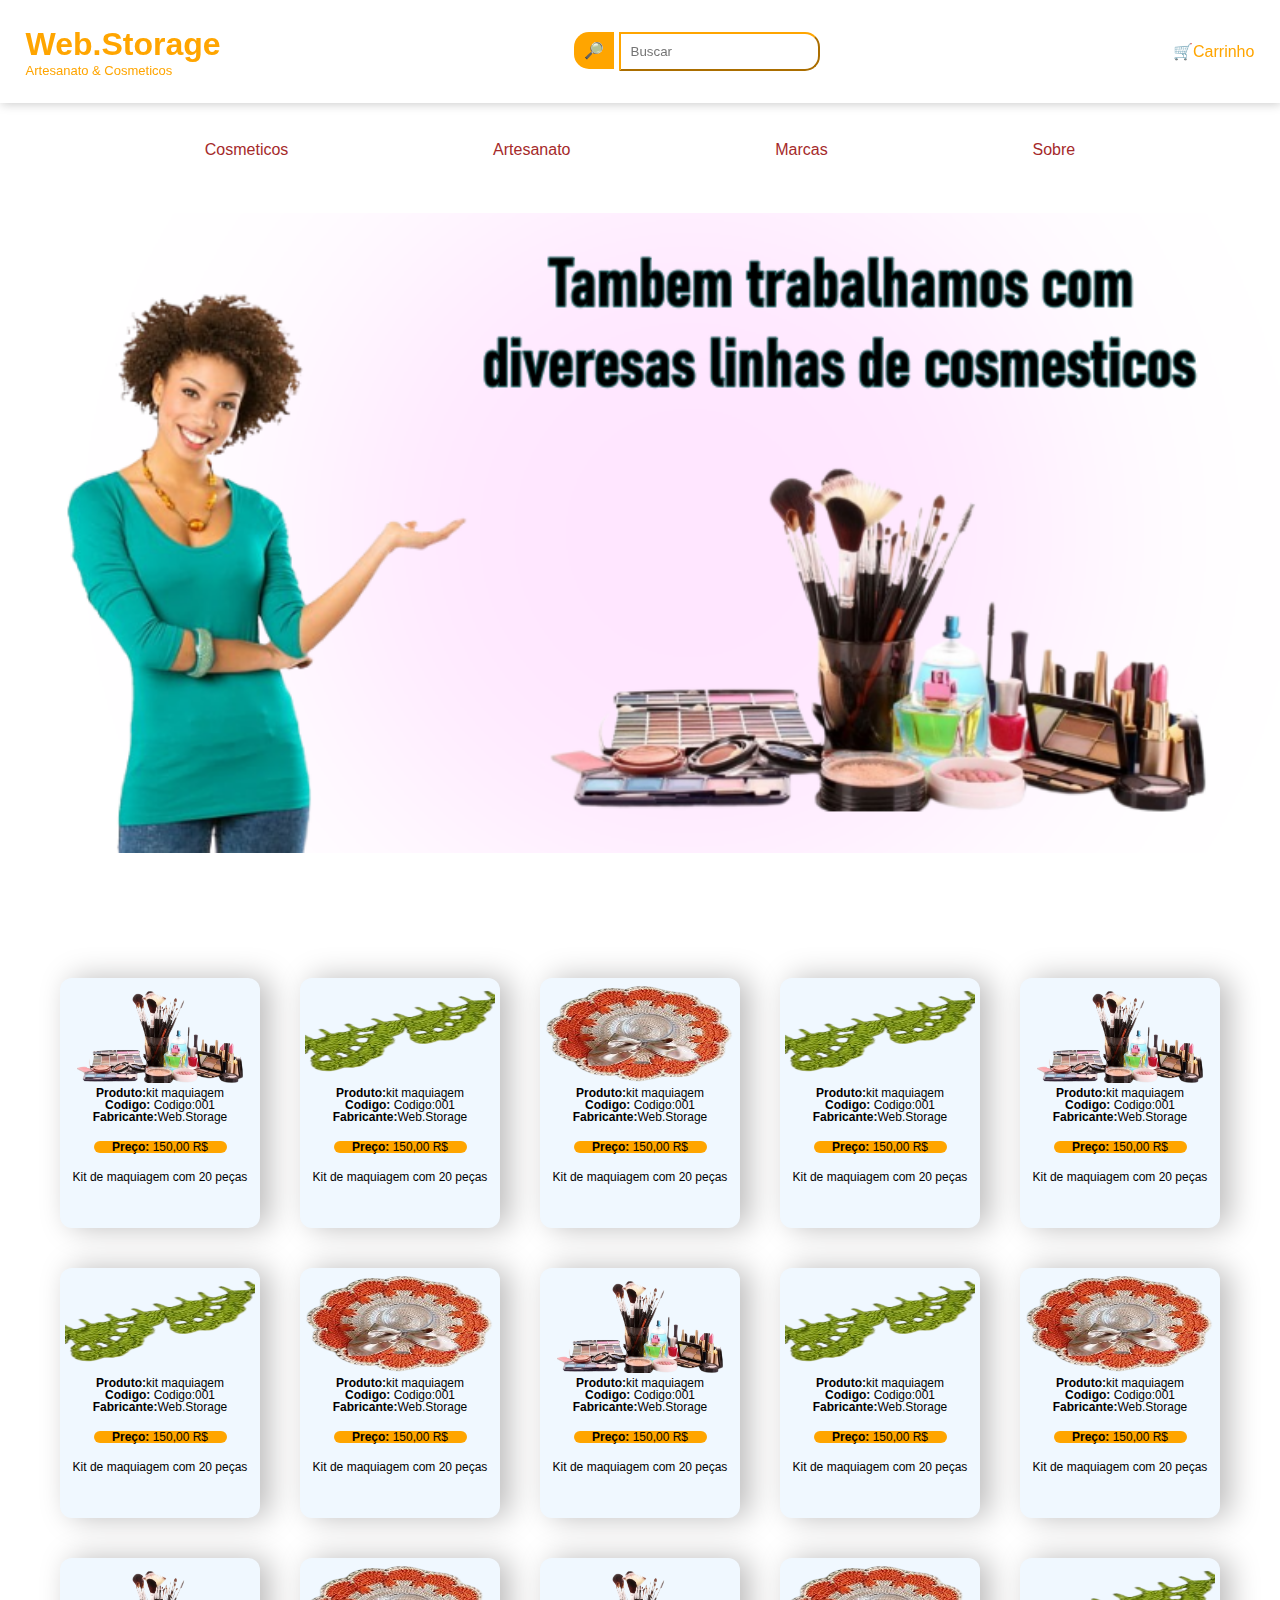
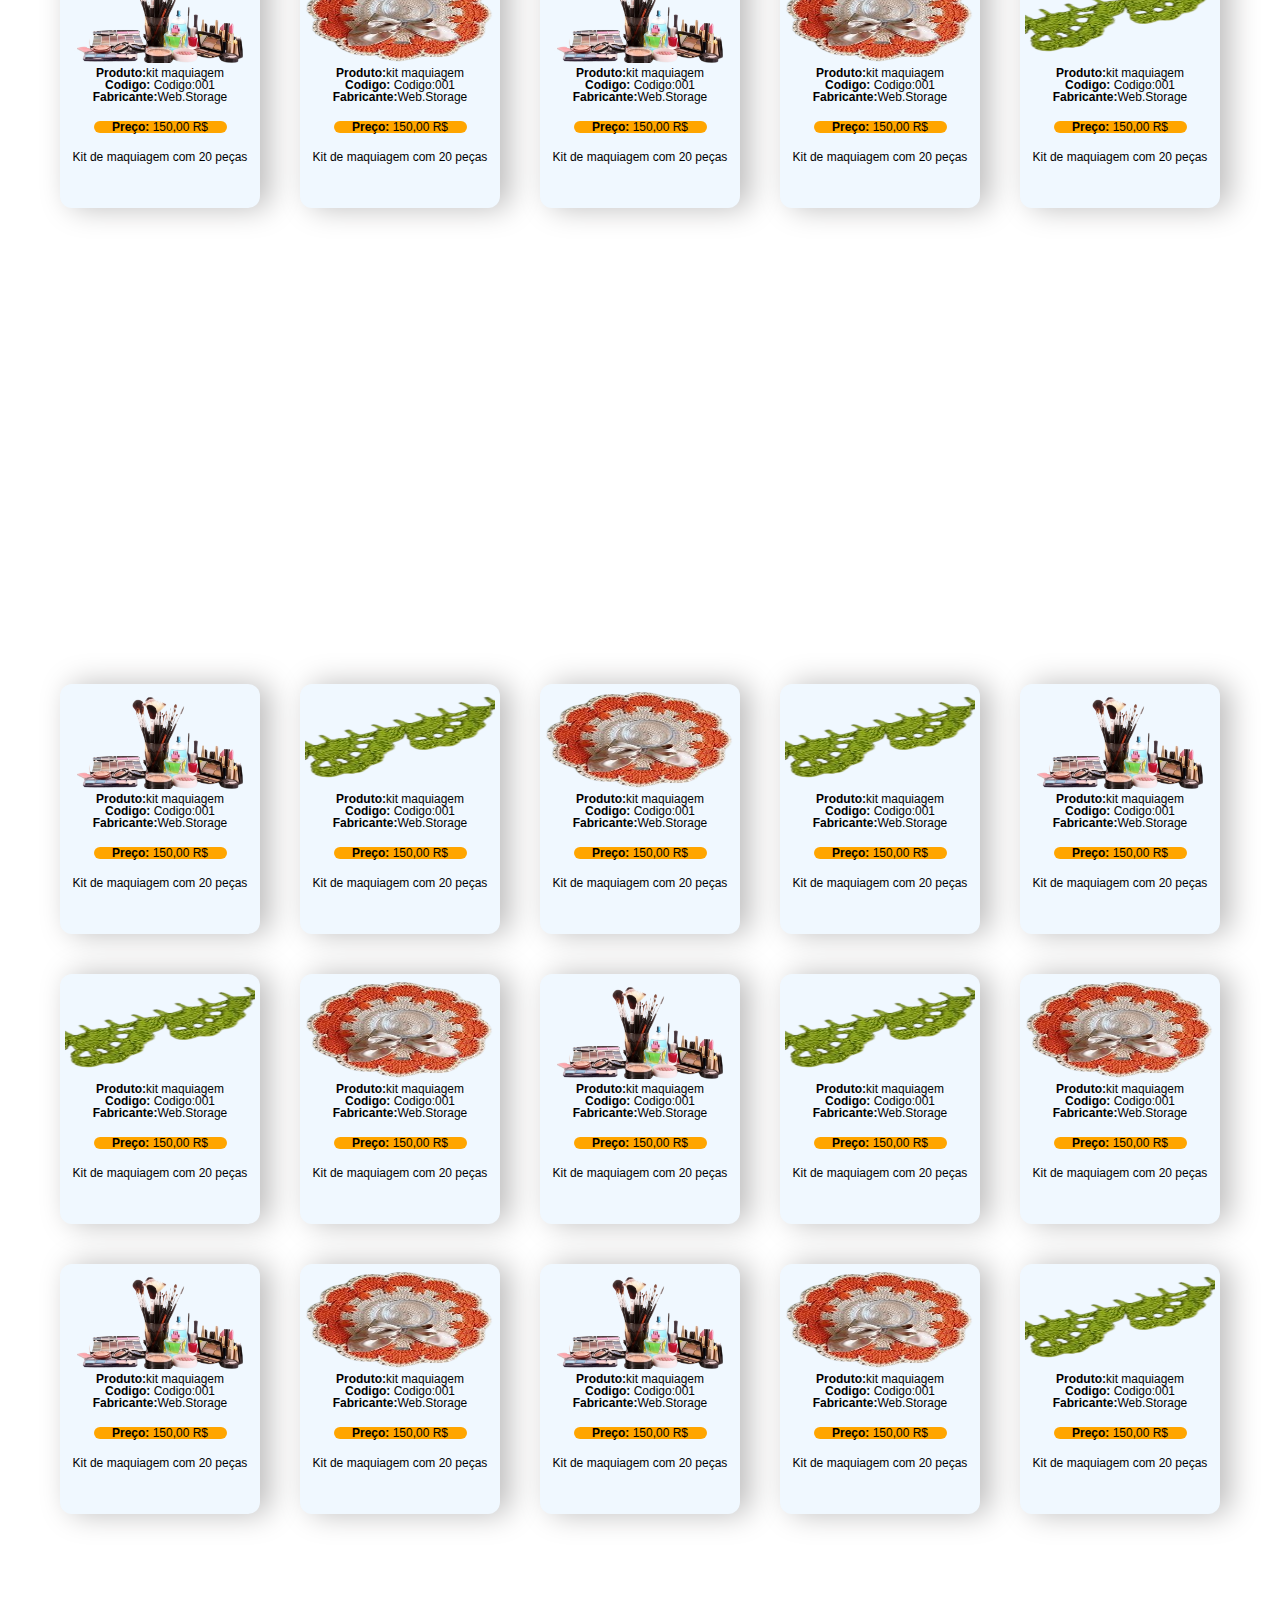
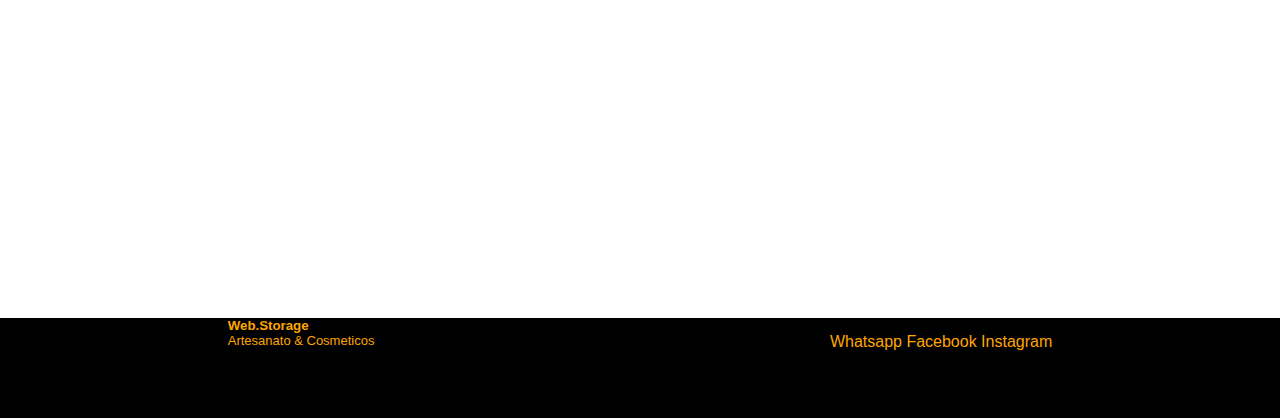
==== index.html @ a130d3ac "Criação" ====
<!DOCTYPE html>
<html lang="en">
<head>
    <meta charset="UTF-8">
    <meta name="viewport" content="width=device-width, initial-scale=1.0">
    <title>WebStorage</title>
    <link rel="stylesheet" href="/css/main.css">
</head>
<body>
    <header>
        <div id="topBar">
            
            <span id="logo">
                <h1>Web.Storage</h1>
                <p>Artesanato & Cosmeticos</p>
            </span>
            <div id="inputBusca">
                <label for="busca" id="label">🔎</label>
                <input type="text" placeholder="Buscar" class="busca" id="busca" name="busca">
            </div>
            <div><a href="#" id="Carrinnho">🛒Carrinho</a></div>
            
        </div>
       
        
    </header>


        <nav id="navTop">
            <a href="#">Cosmeticos</a>
            <a href="#">Artesanato</a>
            <a href="#">Marcas</a>
            <a href="#">Sobre</a>
        </nav>

        <div>
            <img src="/src/Img/Banner2.png" alt="banner" id="banner">
        </div>
   
    <main id="conteudo">
       
        <iframe src="pages/vitrine.html" title="vitrine" id="view" >
        </iframe>
    </main>
    <main id="conteudo">
       
        <iframe src="pages/vitrine.html" title="vitrine" id="view" >
        </iframe>
    </main>

    <footer>
        <span id="logo">
            <h5>Web.Storage</h5>
            <p>Artesanato & Cosmeticos</p>
        </span>
        <div id="rodape">
           
            <h5>Contatos</h5>
            <a href="#">Whatsapp</a>
            <a href="#">Facebook</a>
            <a href="#">Instagram</a>
        </div>
        
    </footer>
    
</body>
</html>
---- css/main.css ----
@import url(vitrine.css);

*{
    
    font-family: 'Lucida Sans', 'Lucida Sans Regular', 'Lucida Grande', 'Lucida Sans Unicode', Geneva, Verdana, sans-serif;
    box-sizing: border-box;
    /* border: #363636 1px outset; */
    margin: 0%;
    padding: 0%;
   
}
a{
    text-decoration: none;
    color: orange;
}
a:visited{
    color: orange;
}



body{
   display: flex;
   flex-direction: column;
   justify-content: space-between;
   width: 100%;
}

#view{
    display: flex;
    border: none;
    width: 100%;
    height: 100vw;

}

main{
   
    padding-top: 2%;
    width: 100%;
flex-wrap: wrap;
    scroll-behavior: smooth;
   
    
}


footer{
    display: flex;
    flex-direction: row;
    justify-content: space-around;
  flex-wrap: wrap;
  background-color: black;
  width: 100%;
  height: 100px;
  

}



#logo{

    color: orange;
    font-style:inherit;
    font-family: "Amatic SC", sans-serif;
    font-weight: 400;
    font-style: normal;
    
}

#logo p{
    font-size: small;
}

#busca{
    padding: 10px;
    border-radius: 0px 15px 15px 0px;
    border: 2px orange outset;
    

}

#label{

    background-color: orange;
    padding: 10px;
    border-radius: 15px 0px 0px 15px;
    

}


#topBar{
    
display: flex;
align-items: center;
justify-content: space-between;
flex-wrap: wrap;
flex-direction: row;
background-color: rgb(255, 255, 255);
padding: 2%;
box-shadow: 1px 1px 10px rgb(202, 202, 202);
width: 100%;
position: fixed;
z-index: 2;

}

#navTop{
position: sticky;
display: flex;
align-items: center;
justify-content: space-evenly;
flex-wrap: wrap;
flex-direction: row;
background-color: rgb(255, 255, 255);
width: 100%;
color: black;
padding-top: 11%;

}

#navTop a{
    color: brown;
    border-bottom: 4px inset white;
}

#navTop a:hover{
    color: orange;
    border-bottom: 4px inset orange;

}

/* css do produto */

.prod_area{
    height: 250px;
    width: 200px;
    background-color: aliceblue;
    align-items: center;
    justify-items: center;
    margin: 20px;
    box-shadow: 10px 0px 30px rgb(189, 188, 188);
    border-radius: 12px;
    cursor: pointer;
    padding: 5px;
   
}

/* .prod_area :hover{

} */

#banner{
    width: 100%;
    margin: 50px;
}

.prod_area p{
    font-size: 12px;
    line-height: 12px;
    text-align: center;
    
}

.imgProd{
   width: 100%;
    height: 100px;
    background-color: aliceblue;
    
}

.valor{
    background-color: orange;
    width: 70%;
    border-radius: 12px;
}
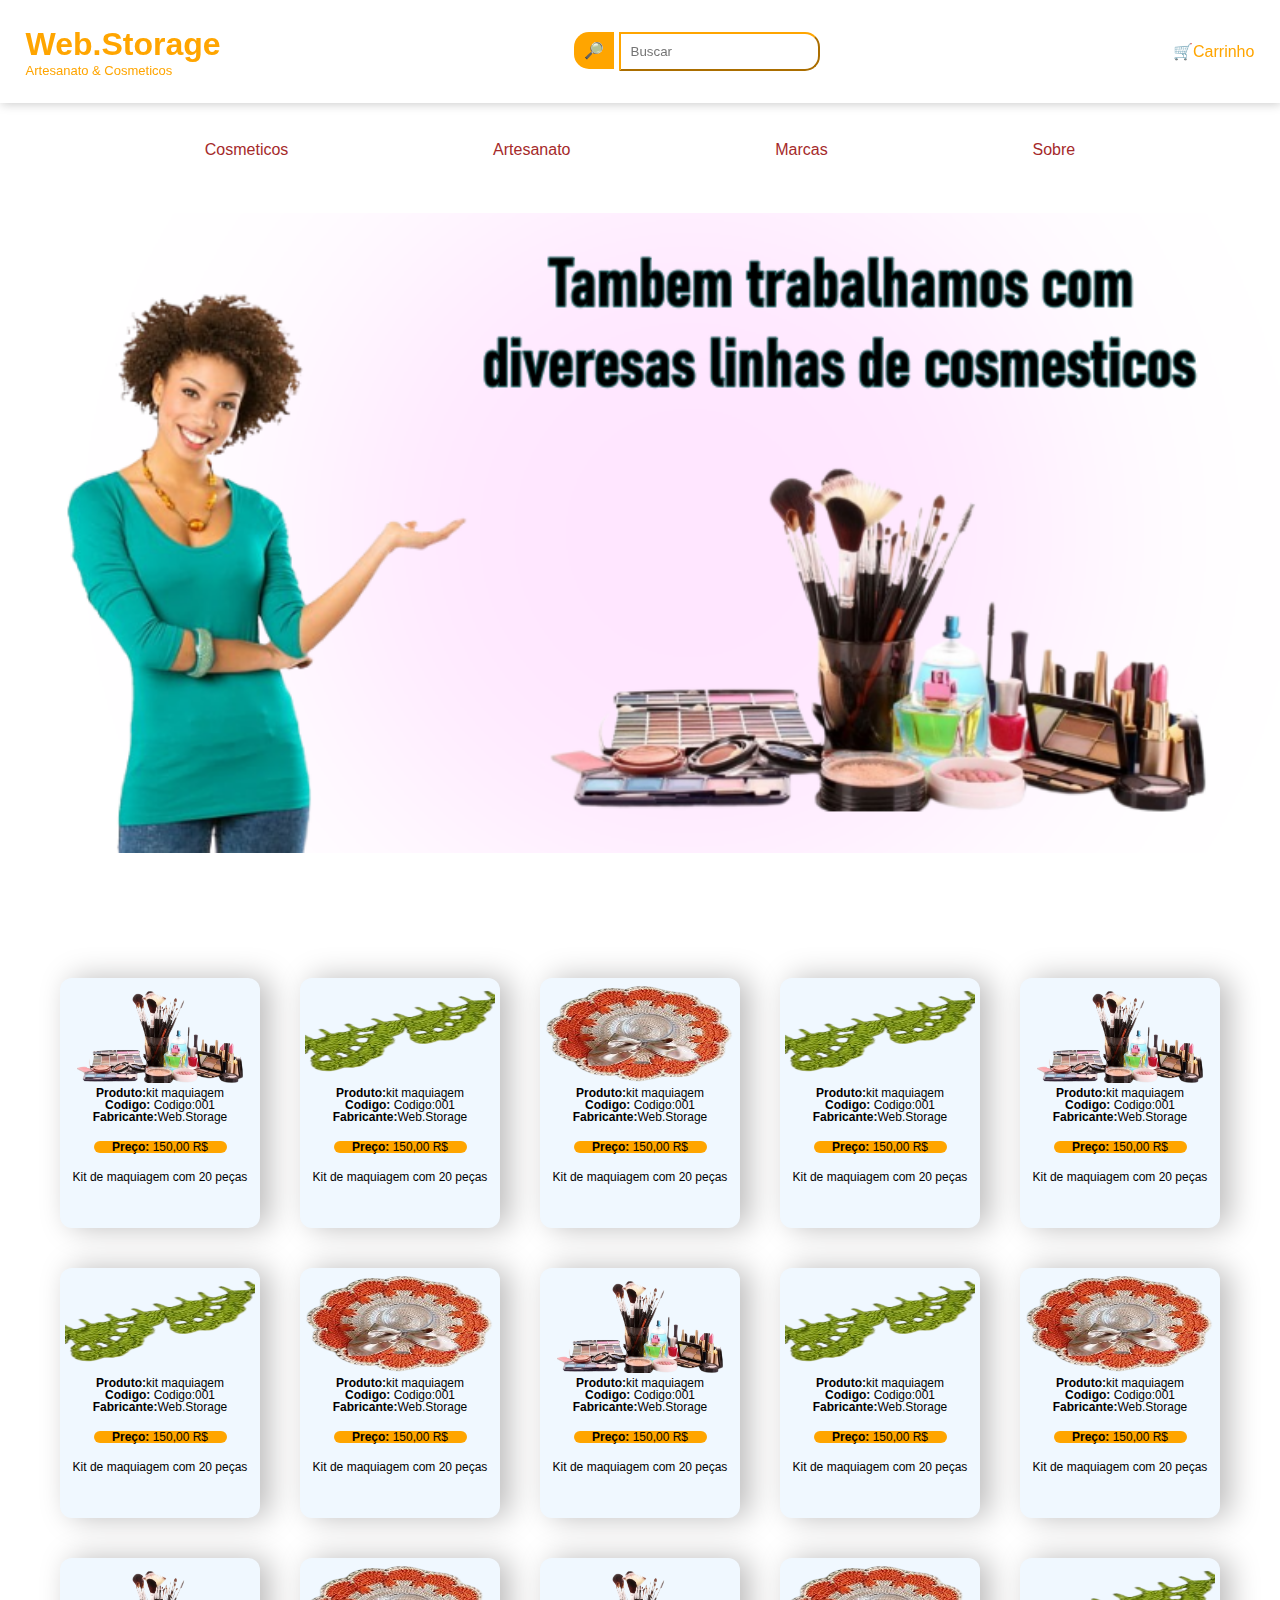
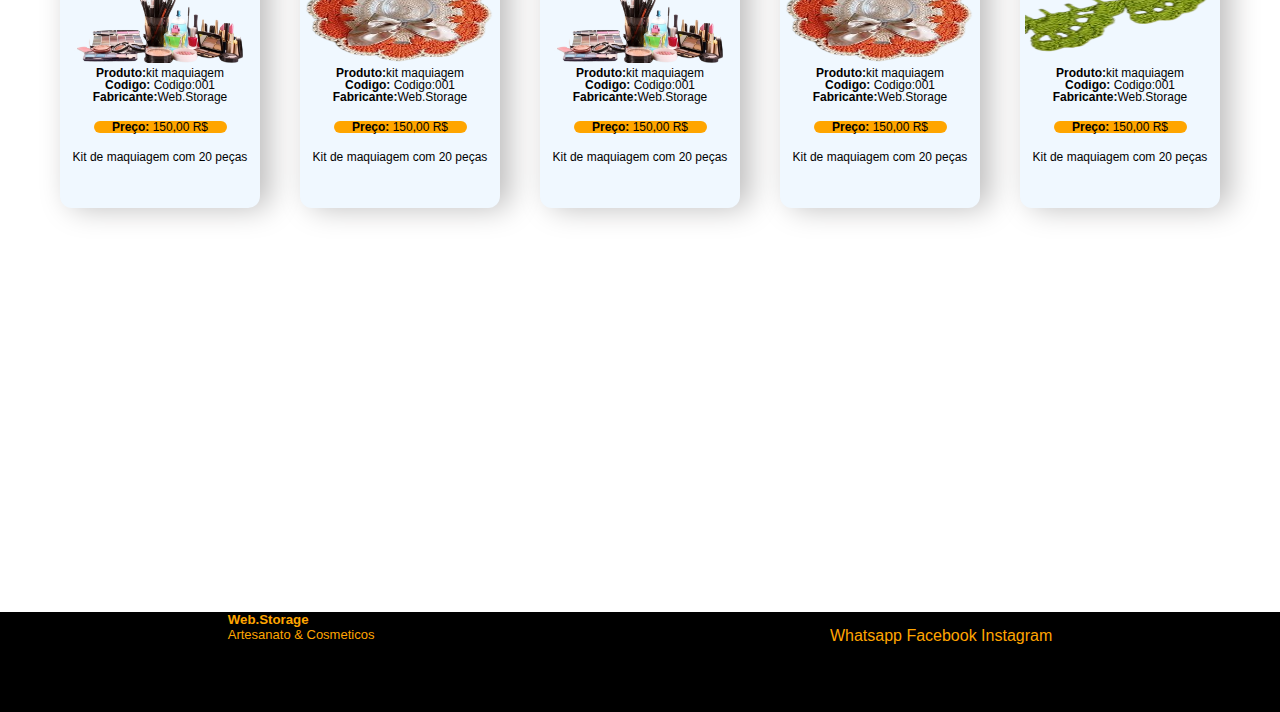
==== commit c0b21ace: "Update index.html" ====
--- a/index.html
+++ b/index.html
@@ -42,11 +42,6 @@
         <iframe src="pages/vitrine.html" title="vitrine" id="view" >
         </iframe>
     </main>
-    <main id="conteudo">
-       
-        <iframe src="pages/vitrine.html" title="vitrine" id="view" >
-        </iframe>
-    </main>
 
     <footer>
         <span id="logo">
